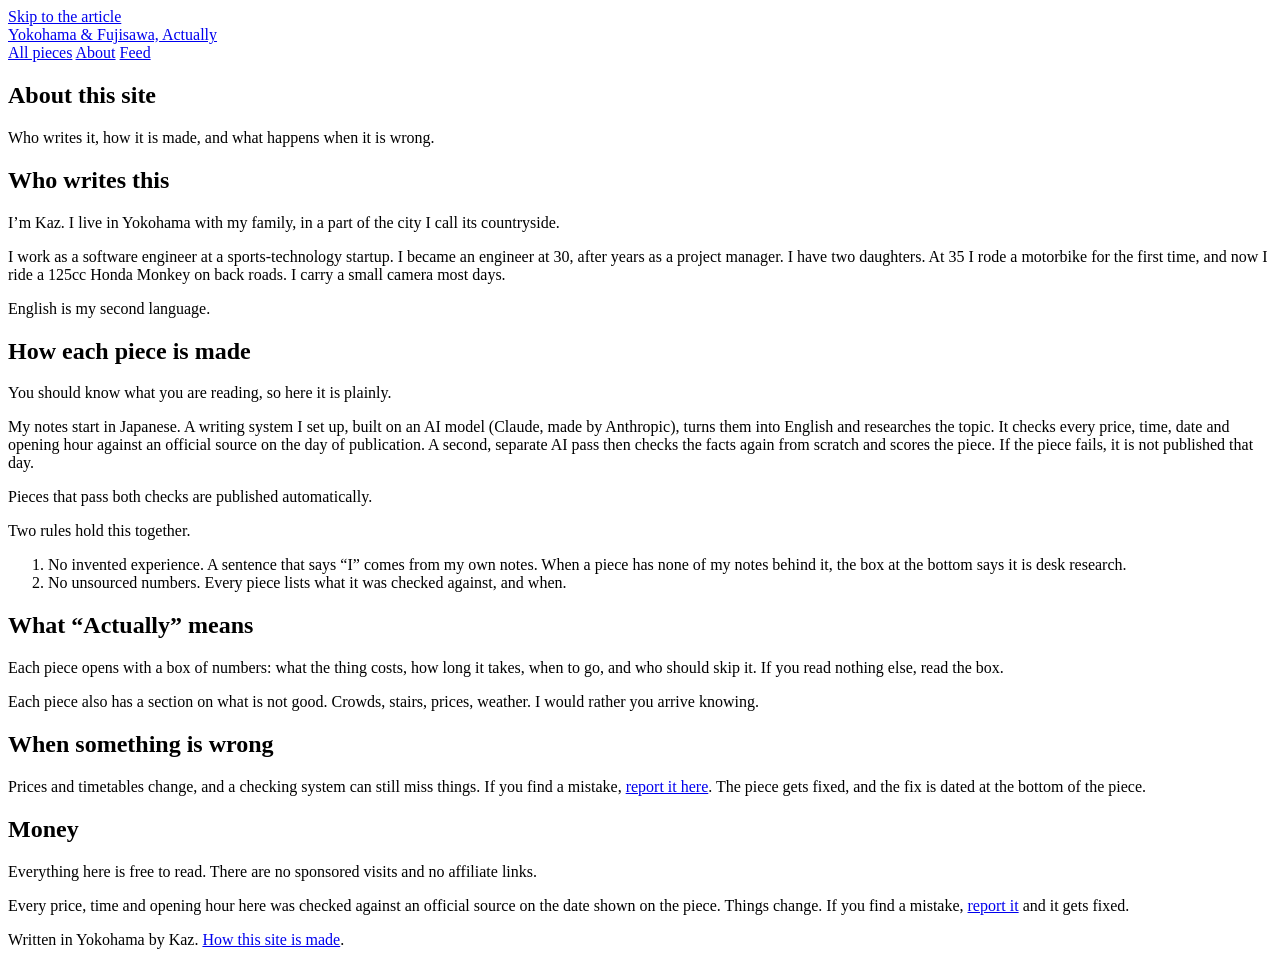
==== about/index.html @ 1d4367ee "publish: yokohama-fujisawa-residents-map" ====
<!doctype html>
<html lang="en">
<head>
<meta charset="utf-8">
<meta name="viewport" content="width=device-width, initial-scale=1">
<title>About this site | Yokohama &amp; Fujisawa, Actually</title>
<meta name="description" content="Who writes Yokohama &amp; Fujisawa, Actually, how each piece is researched and checked, how AI is used, and how to report a mistake.">
<link rel="canonical" href="https://nakamurakzz.github.io/yokohama-fujisawa/about/">
<meta property="og:site_name" content="Yokohama &amp; Fujisawa, Actually">
<meta property="og:type" content="website">
<meta property="og:title" content="About this site">
<meta property="og:description" content="Who writes Yokohama &amp; Fujisawa, Actually, how each piece is researched and checked, how AI is used, and how to report a mistake.">
<meta property="og:url" content="https://nakamurakzz.github.io/yokohama-fujisawa/about/">
<meta name="twitter:card" content="summary">
<link rel="alternate" type="application/atom+xml" title="Yokohama &amp; Fujisawa, Actually" href="/yokohama-fujisawa/feed.xml">
<link rel="preload" href="/yokohama-fujisawa/assets/fonts/literata-latin-wght-normal.woff2" as="font" type="font/woff2" crossorigin>
<link rel="stylesheet" href="/yokohama-fujisawa/assets/site.css">
</head>
<body class="page city-both">
<a class="skip" href="#main">Skip to the article</a>
<header class="top">
  <div class="wrap top-in">
    <a class="brand" href="/yokohama-fujisawa/">Yokohama &amp; Fujisawa, Actually</a>
    <nav aria-label="Site">
      <a href="/yokohama-fujisawa/">All pieces</a>
      <a href="/yokohama-fujisawa/about/">About</a>
      <a href="/yokohama-fujisawa/feed.xml">Feed</a>
    </nav>
  </div>
</header>
<main id="main" class="wrap">
<article>
  <header class="piece-head"><h1>About this site</h1><p class="dek">Who writes it, how it is made, and what happens when it is wrong.</p></header>
  <div class="line prose">
<h2 id="who-writes-this">Who writes this</h2>
<p>I&rsquo;m Kaz. I live in Yokohama with my family, in a part of the city I call its countryside.</p>
<p>I work as a software engineer at a sports-technology startup. I became an engineer at 30, after years as a project manager. I have two daughters. At 35 I rode a motorbike for the first time, and now I ride a 125cc Honda Monkey on back roads. I carry a small camera most days.</p>
<p>English is my second language.</p>
<h2 id="how-each-piece-is-made">How each piece is made</h2>
<p>You should know what you are reading, so here it is plainly.</p>
<p>My notes start in Japanese. A writing system I set up, built on an AI model (Claude, made by Anthropic), turns them into English and researches the topic. It checks every price, time, date and opening hour against an official source on the day of publication. A second, separate AI pass then checks the facts again from scratch and scores the piece. If the piece fails, it is not published that day.</p>
<p>Pieces that pass both checks are published automatically.</p>
<p>Two rules hold this together.</p>
<ol>
<li>No invented experience. A sentence that says &ldquo;I&rdquo; comes from my own notes. When a piece has none of my notes behind it, the box at the bottom says it is desk research.</li>
<li>No unsourced numbers. Every piece lists what it was checked against, and when.</li>
</ol>
<h2 id="what-actually-means">What &ldquo;Actually&rdquo; means</h2>
<p>Each piece opens with a box of numbers: what the thing costs, how long it takes, when to go, and who should skip it. If you read nothing else, read the box.</p>
<p>Each piece also has a section on what is not good. Crowds, stairs, prices, weather. I would rather you arrive knowing.</p>
<h2 id="when-something-is-wrong">When something is wrong</h2>
<p>Prices and timetables change, and a checking system can still miss things. If you find a mistake, <a href="https://github.com/nakamurakzz/yokohama-fujisawa/issues">report it here</a>. The piece gets fixed, and the fix is dated at the bottom of the piece.</p>
<h2 id="money">Money</h2>
<p>Everything here is free to read. There are no sponsored visits and no affiliate links.</p>
  </div>
</article>
</main>
<footer class="foot">
  <div class="wrap">
    <p>Every price, time and opening hour here was checked against an official source on the date shown on the piece. Things change. If you find a mistake, <a href="https://github.com/nakamurakzz/yokohama-fujisawa/issues">report it</a> and it gets fixed.</p>
    <p>Written in Yokohama by Kaz. <a href="/yokohama-fujisawa/about/">How this site is made</a>.</p>
  </div>
</footer>

</body>
</html>
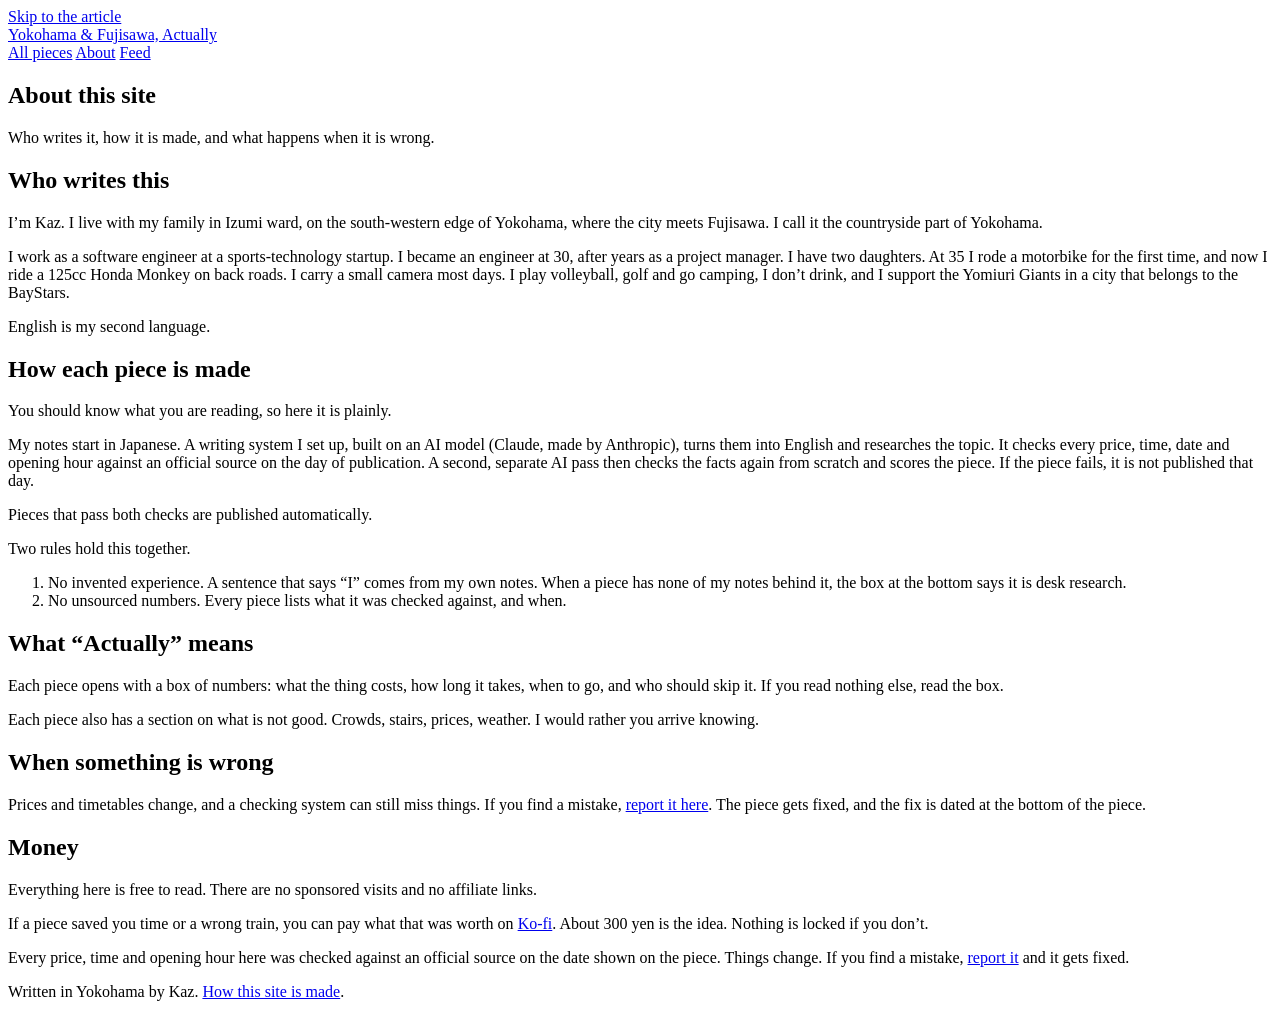
==== commit ed050993: "publish: support link, about page update" ====
--- a/about/index.html
+++ b/about/index.html
@@ -33,8 +33,8 @@
   <header class="piece-head"><h1>About this site</h1><p class="dek">Who writes it, how it is made, and what happens when it is wrong.</p></header>
   <div class="line prose">
 <h2 id="who-writes-this">Who writes this</h2>
-<p>I&rsquo;m Kaz. I live in Yokohama with my family, in a part of the city I call its countryside.</p>
-<p>I work as a software engineer at a sports-technology startup. I became an engineer at 30, after years as a project manager. I have two daughters. At 35 I rode a motorbike for the first time, and now I ride a 125cc Honda Monkey on back roads. I carry a small camera most days.</p>
+<p>I&rsquo;m Kaz. I live with my family in Izumi ward, on the south-western edge of Yokohama, where the city meets Fujisawa. I call it the countryside part of Yokohama.</p>
+<p>I work as a software engineer at a sports-technology startup. I became an engineer at 30, after years as a project manager. I have two daughters. At 35 I rode a motorbike for the first time, and now I ride a 125cc Honda Monkey on back roads. I carry a small camera most days. I play volleyball, golf and go camping, I don&rsquo;t drink, and I support the Yomiuri Giants in a city that belongs to the BayStars.</p>
 <p>English is my second language.</p>
 <h2 id="how-each-piece-is-made">How each piece is made</h2>
 <p>You should know what you are reading, so here it is plainly.</p>
@@ -52,6 +52,7 @@
 <p>Prices and timetables change, and a checking system can still miss things. If you find a mistake, <a href="https://github.com/nakamurakzz/yokohama-fujisawa/issues">report it here</a>. The piece gets fixed, and the fix is dated at the bottom of the piece.</p>
 <h2 id="money">Money</h2>
 <p>Everything here is free to read. There are no sponsored visits and no affiliate links.</p>
+<p>If a piece saved you time or a wrong train, you can pay what that was worth on <a href="https://ko-fi.com/kazutakanakamura">Ko-fi</a>. About 300 yen is the idea. Nothing is locked if you don&rsquo;t.</p>
   </div>
 </article>
 </main>
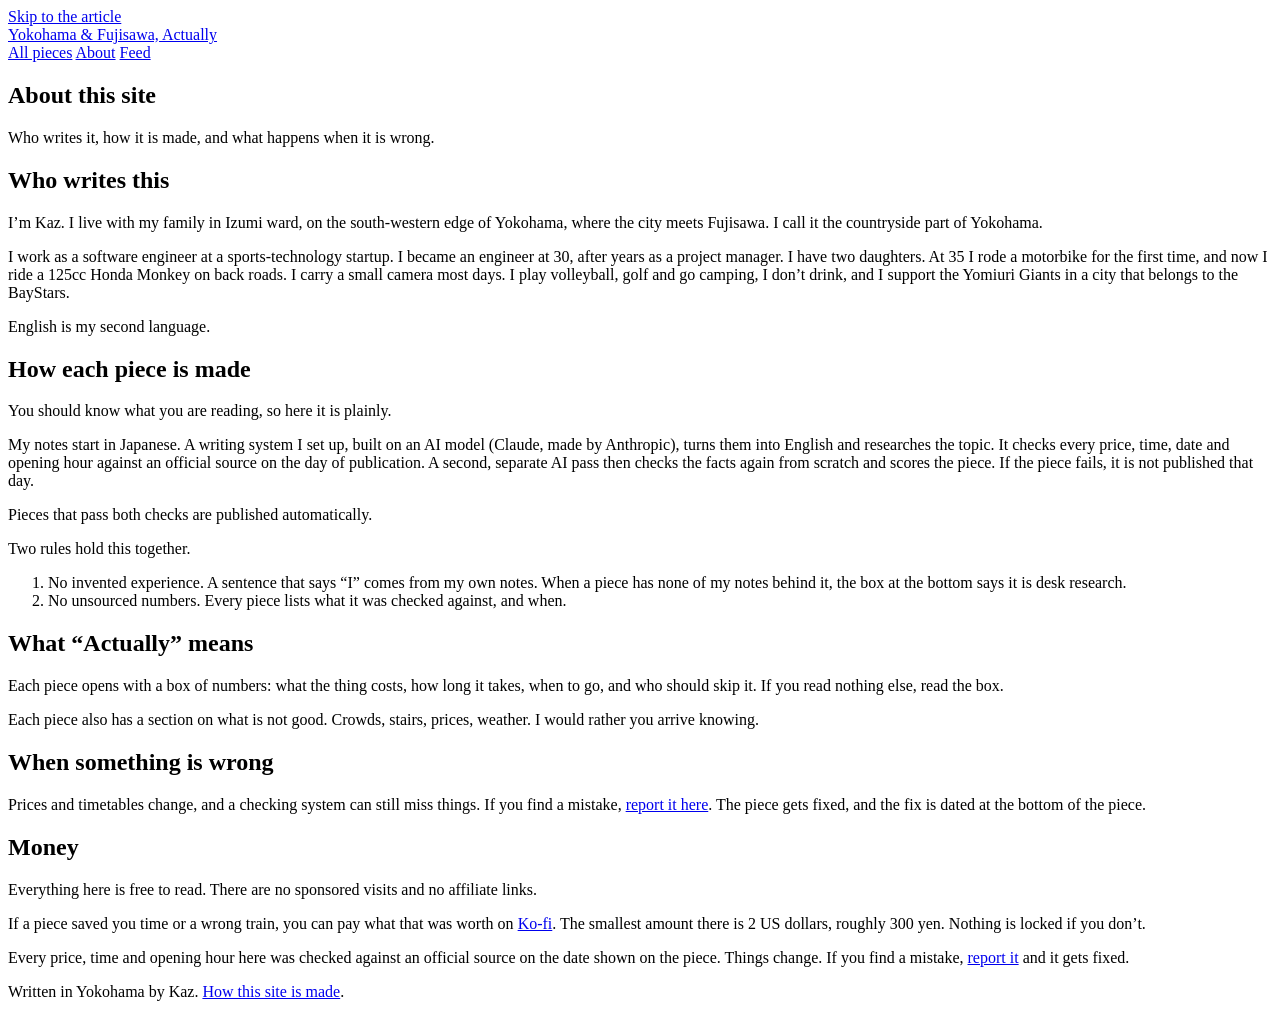
==== commit 66ccdf97: "publish: support wording" ====
--- a/about/index.html
+++ b/about/index.html
@@ -52,7 +52,7 @@
 <p>Prices and timetables change, and a checking system can still miss things. If you find a mistake, <a href="https://github.com/nakamurakzz/yokohama-fujisawa/issues">report it here</a>. The piece gets fixed, and the fix is dated at the bottom of the piece.</p>
 <h2 id="money">Money</h2>
 <p>Everything here is free to read. There are no sponsored visits and no affiliate links.</p>
-<p>If a piece saved you time or a wrong train, you can pay what that was worth on <a href="https://ko-fi.com/kazutakanakamura">Ko-fi</a>. About 300 yen is the idea. Nothing is locked if you don&rsquo;t.</p>
+<p>If a piece saved you time or a wrong train, you can pay what that was worth on <a href="https://ko-fi.com/kazutakanakamura">Ko-fi</a>. The smallest amount there is 2 US dollars, roughly 300 yen. Nothing is locked if you don&rsquo;t.</p>
   </div>
 </article>
 </main>
